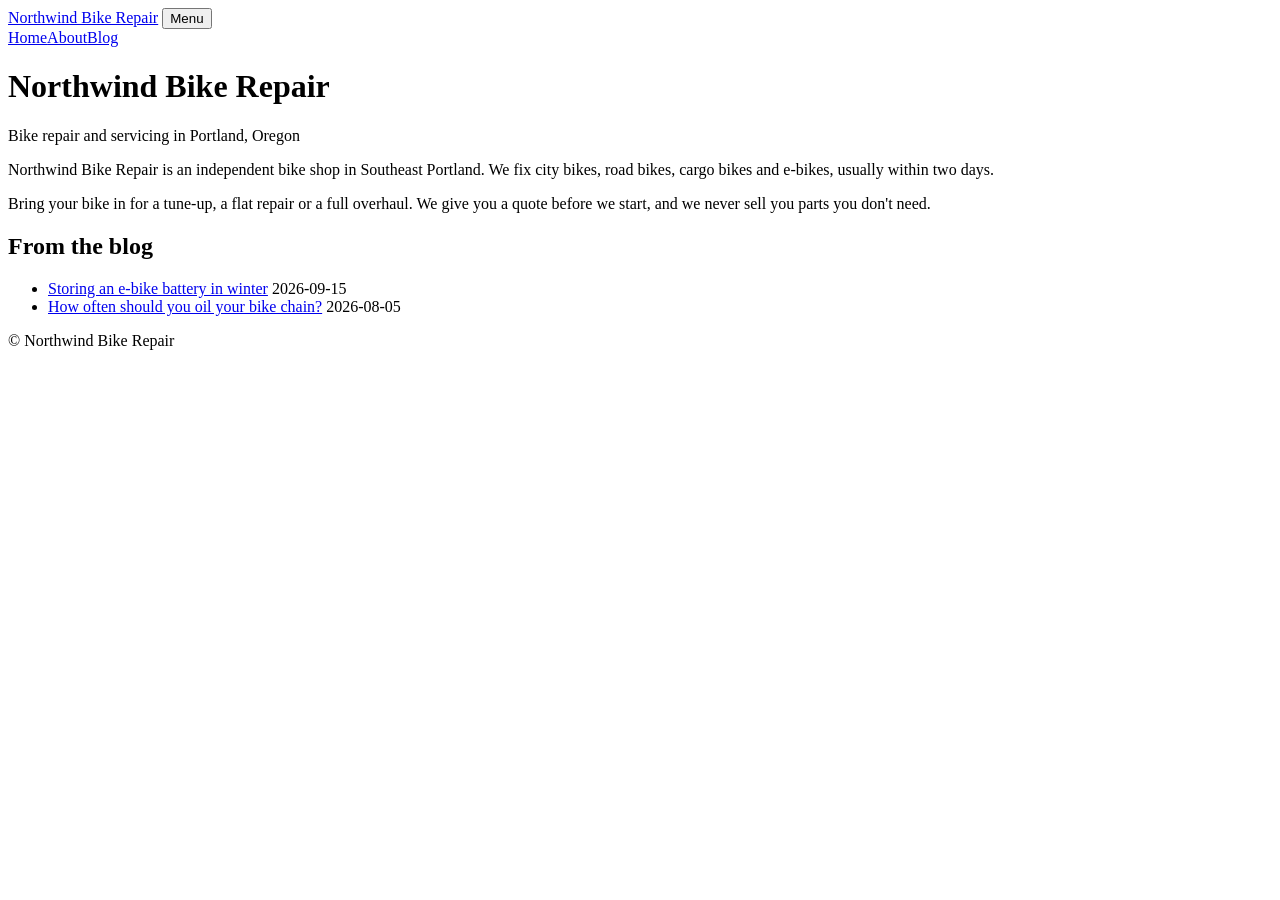
==== index.html @ d8d03faa "Seovyn framework test site (html) Co-Authored-By: Claude Opus 5.5 <noreply@anthropic.com>" ====
<!doctype html>
<html lang="en">
<head>
<meta charset="utf-8">
<meta name="viewport" content="width=device-width, initial-scale=1">
<title>Northwind Bike Repair</title>
<meta name="description" content="Bike repair and servicing in Portland, Oregon">
<link rel="canonical" href="https://pankaj-bit361.github.io/seovyn-fw-html/">
<link rel="stylesheet" href="/seovyn-fw-html/css/style.css">
</head>
<body>
<header>
  <a class="brand" href="/seovyn-fw-html/">Northwind Bike Repair</a>
  <button class="menu" aria-expanded="false" aria-controls="nav">Menu</button>
  <nav id="nav"><a href="/seovyn-fw-html/">Home</a><a href="/seovyn-fw-html/about.html">About</a><a href="/seovyn-fw-html/blog/">Blog</a></nav>
</header>
<main>
<h1>Northwind Bike Repair</h1>
<p class="tagline">Bike repair and servicing in Portland, Oregon</p>
<p>Northwind Bike Repair is an independent bike shop in Southeast Portland. We fix city bikes, road bikes, cargo bikes and e-bikes, usually within two days.</p>
<p>Bring your bike in for a tune-up, a flat repair or a full overhaul. We give you a quote before we start, and we never sell you parts you don't need.</p>
<h2>From the blog</h2>
<ul class="posts">
<li><a href="/seovyn-fw-html/blog/storing-an-e-bike-battery-in-winter.html">Storing an e-bike battery in winter</a> <span class="meta">2026-09-15</span></li>
<li><a href="/seovyn-fw-html/blog/how-often-to-oil-your-bike-chain.html">How often should you oil your bike chain?</a> <span class="meta">2026-08-05</span></li>
</ul>
</main>
<footer>© <span id="year"></span> Northwind Bike Repair</footer>
<script src="/seovyn-fw-html/js/main.js"></script>
</body>
</html>
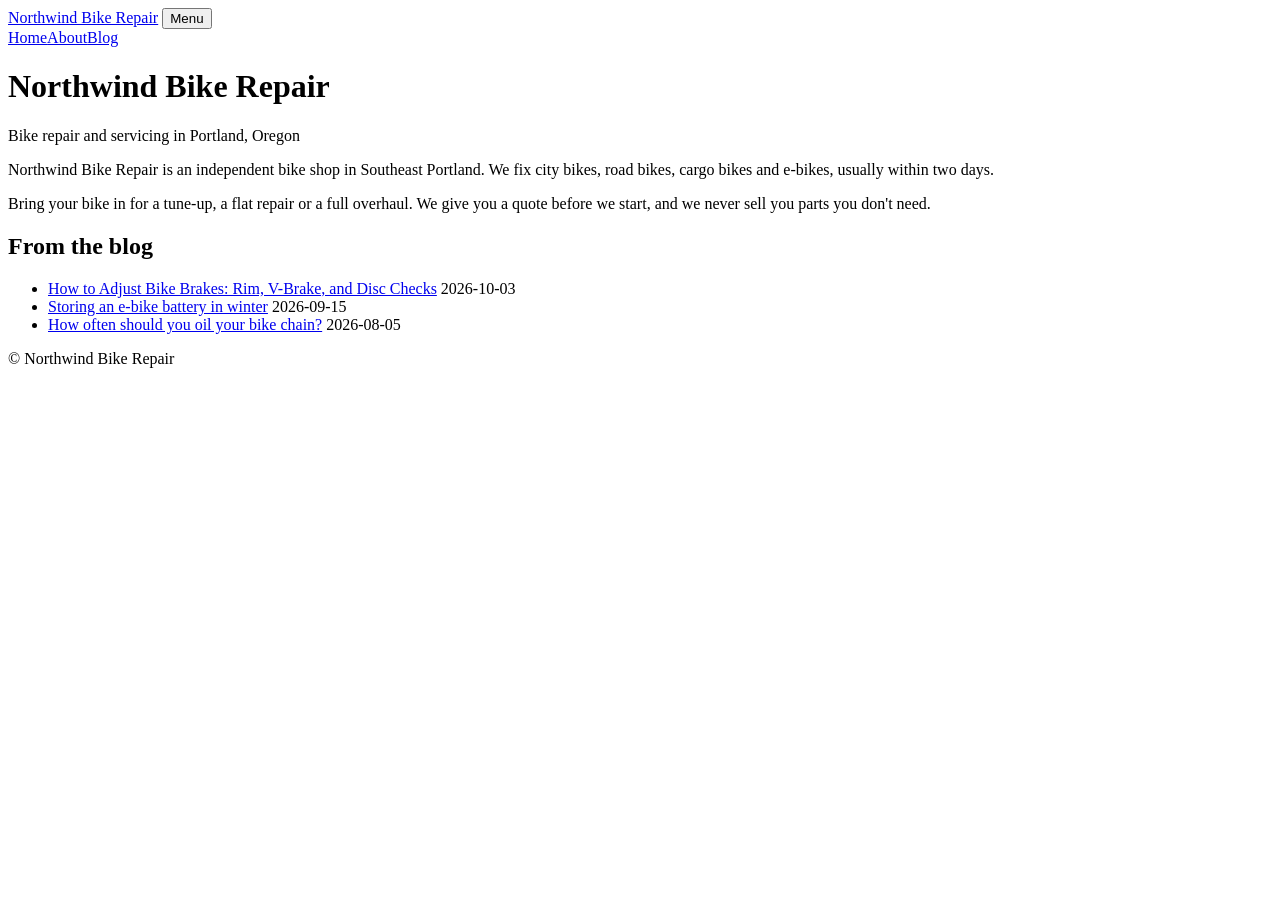
==== commit b4d12bdf: "Add article: How to Adjust Bike Brakes: Rim, V-Brake, and Disc Checks" ====
--- a/index.html
+++ b/index.html
@@ -21,6 +21,7 @@
 <p>Bring your bike in for a tune-up, a flat repair or a full overhaul. We give you a quote before we start, and we never sell you parts you don't need.</p>
 <h2>From the blog</h2>
 <ul class="posts">
+<li><a href="/seovyn-fw-html/blog/how-to-adjust-bike-brakes.html">How to Adjust Bike Brakes: Rim, V-Brake, and Disc Checks</a> <span class="meta">2026-10-03</span></li>
 <li><a href="/seovyn-fw-html/blog/storing-an-e-bike-battery-in-winter.html">Storing an e-bike battery in winter</a> <span class="meta">2026-09-15</span></li>
 <li><a href="/seovyn-fw-html/blog/how-often-to-oil-your-bike-chain.html">How often should you oil your bike chain?</a> <span class="meta">2026-08-05</span></li>
 </ul>
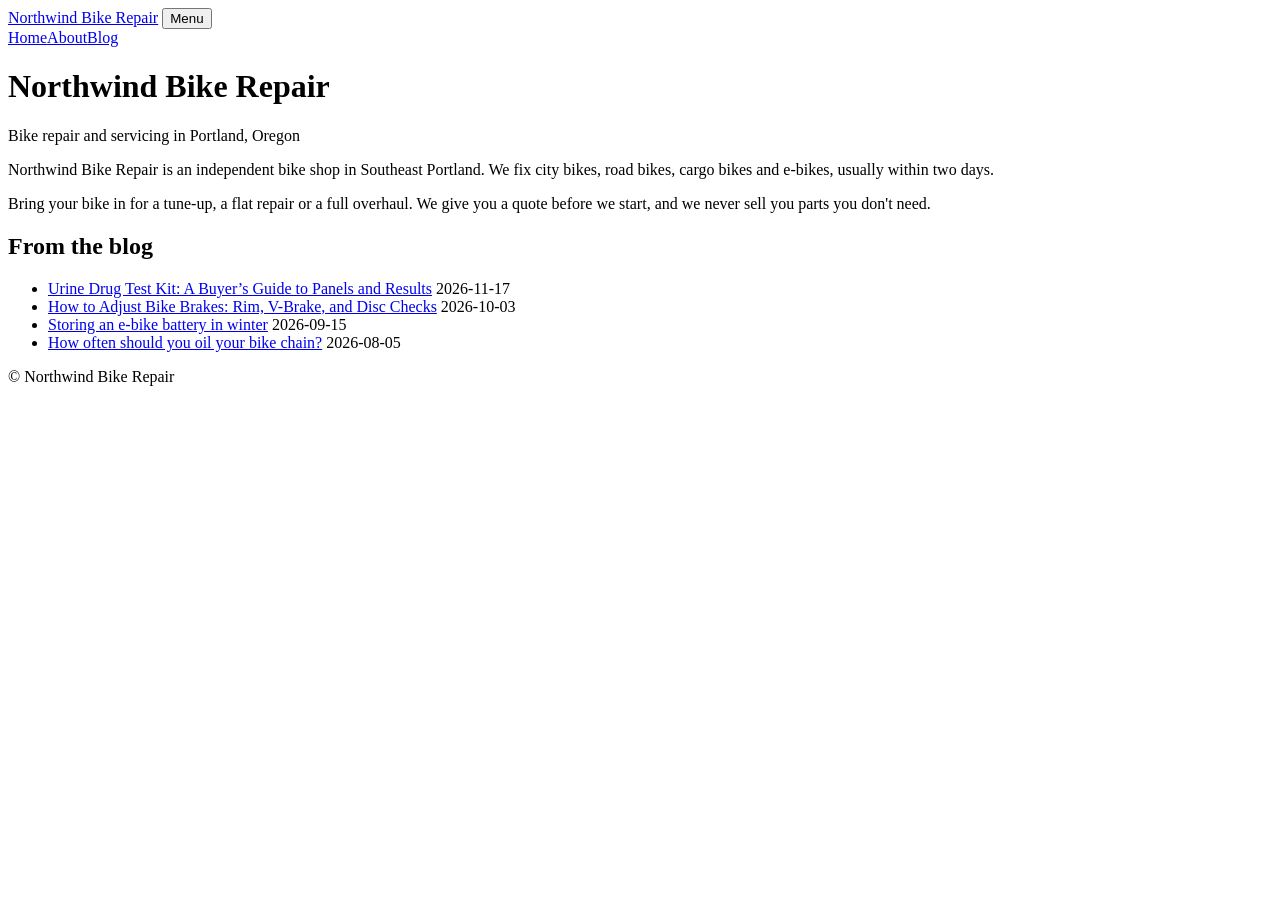
==== commit 6c26f60c: "Add article: Urine Drug Test Kit: A Buyer’s Guide to Panels and Results" ====
--- a/index.html
+++ b/index.html
@@ -21,6 +21,7 @@
 <p>Bring your bike in for a tune-up, a flat repair or a full overhaul. We give you a quote before we start, and we never sell you parts you don't need.</p>
 <h2>From the blog</h2>
 <ul class="posts">
+<li><a href="/seovyn-fw-html/blog/urine-drug-test-kit-seovyn-fw-html.html">Urine Drug Test Kit: A Buyer’s Guide to Panels and Results</a> <span class="meta">2026-11-17</span></li>
 <li><a href="/seovyn-fw-html/blog/how-to-adjust-bike-brakes.html">How to Adjust Bike Brakes: Rim, V-Brake, and Disc Checks</a> <span class="meta">2026-10-03</span></li>
 <li><a href="/seovyn-fw-html/blog/storing-an-e-bike-battery-in-winter.html">Storing an e-bike battery in winter</a> <span class="meta">2026-09-15</span></li>
 <li><a href="/seovyn-fw-html/blog/how-often-to-oil-your-bike-chain.html">How often should you oil your bike chain?</a> <span class="meta">2026-08-05</span></li>
